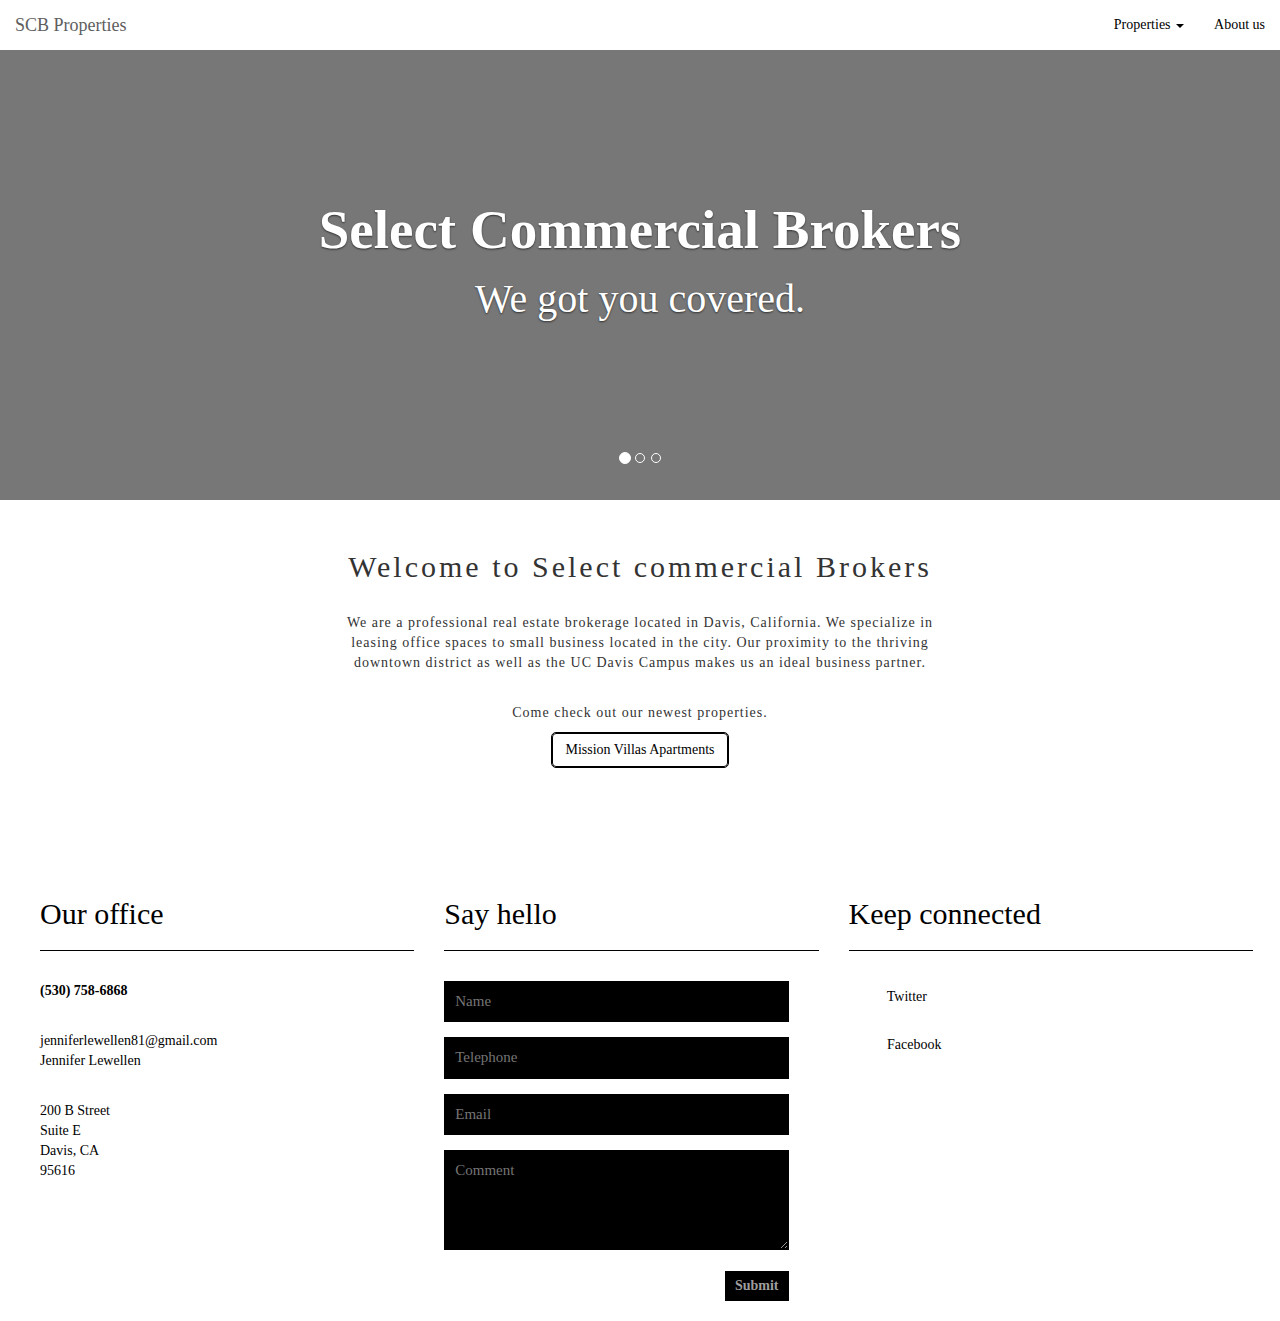
==== index.html @ 20b098ea "first" ====
<!DOCTYPE html>
<html>
<head>
	<meta charset="utf-8">
  <meta http-equiv="X-UA-Compatible" content="IE=edge">
  <meta name="viewport" content="width=device-width, initial-scale=1.0">
	<title>Stephan's Page</title>
	<link rel="stylesheet" href="bootstrap.min.css">
	<link href='https://fonts.googleapis.com/css?family=PT+Sans:400,700' rel='stylesheet' type='text/css'>
  <link href="css/carousel.css" rel="stylesheet">
  <link rel="stylesheet" href="css/style.css"/>
  <link href='http://fonts.googleapis.com/css?family=Raleway:400,300,700,900%7COpen+Sans:400,300,700,800%7CMontserrat:400,700' rel='stylesheet' type='text/css'>
</head>

<!-- /________________________________________________________________________________________________________________ -->
<body>
	<div class = "bar">
		<nav class="navbar transparent navbar-default navbar-fixed-top">
		  <div class="container-fluid">
		    <nav class = "navbar-inner">
		    <!-- Brand and toggle get grouped for better mobile display -->
			    <div class="navbar-header">
			      <button type="button" class="navbar-toggle collapsed" data-toggle="collapse" data-target="#bs-example-navbar-collapse-1" aria-expanded="false">
			        <span class="sr-only">Toggle navigation</span>
			        <span class="icon-bar"></span>
			        <span class="icon-bar"></span>
			        <span class="icon-bar"></span>
			      </button>
			      <a class="navbar-brand" href="#">SCB Properties</a>
			    </div>

		    <!-- Collect the nav links, forms, and other content for toggling -->
			    <div class="collapse navbar-collapse" id="bs-example-navbar-collapse-1">
			      <ul class="nav navbar-nav navbar-right">
			        <li class="dropdown">
			          <a href="#" class="dropdown-toggle" data-toggle="dropdown" role="button" aria-haspopup="true" aria-expanded="false">Properties <span class="caret"></span></a>
			          <ul class="dropdown-menu">
			            <li><a href="penis.html">Mission Villas Apartments</a></li>
			          </ul>
			        </li>
			        <li><a href="#">About us</a></li>
			      </ul>
			    </div><!-- /.navbar-collapse -->
		    </nav>
		  </div><!-- /.container-fluid -->
		</nav>
	</div>
<!-- /________________________________________________________________________________________________________________ -->
    <div id="myCarousel" class="carousel slide" data-ride="carousel">
      <!-- Indicators -->
      <ol class="carousel-indicators">
        <li data-target="#myCarousel" data-slide-to="0" class="active"></li>
        <li data-target="#myCarousel" data-slide-to="1"></li>
        <li data-target="#myCarousel" data-slide-to="2"></li>
      </ol>
      <div class="carousel-inner" role="listbox">
        <div class="item active">
          <img class="first-slide" src="images/ss1.png" alt="First slide">
          <div class="container">
            <div class="carousel-caption">
              <h1>Select Commercial Brokers</h1>
              <p>We got you covered.</p>
            </div>
          </div>
        </div>
        <div class="item">
          <img class="second-slide" src="images/ss2.png" alt="Second slide">
          <div class="container">
            <div class="carousel-caption">
              <h1>Select Commercial Brokers</h1>
              <p>We got you covered.</p>
            </div>
          </div>
        </div>
        <div class="item">
          <img class="third-slide" src="images/ss3.png" alt="Third slide">
          <div class="container">
            <div class="carousel-caption">
              <h1>Select Commercial Brokers</h1>
              <p>We got you covered.</p>
            </div>
          </div>
        </div>
      </div>
      <a class="left carousel-control" href="#myCarousel" role="button" data-slide="prev">
        <span class="glyphicon glyphicon-chevron-left" aria-hidden="true"></span>
        <span class="sr-only">Previous</span>
      </a>
      <a class="right carousel-control" href="#myCarousel" role="button" data-slide="next">
        <span class="glyphicon glyphicon-chevron-right" aria-hidden="true"></span>
        <span class="sr-only">Next</span>
      </a>
    </div><!-- /.carousel -->
<!-- /________________________________________________________________________________________________________________ -->

	<div class = "main">
		<div class = "container">
			<div class = "row">

				<div class = "col-md-3">
				</div>

				<div class = "col-md-6" id="center">
          <h2>Welcome to Select commercial Brokers</h2>
          <p>We are a professional real estate brokerage located in Davis, California. We specialize in leasing office spaces to small business located in the city. Our proximity to the thriving downtown district as well as the UC Davis Campus makes us an ideal business partner.</p>
          <p>Come check out our newest properties.</p>
          <label class="btn btn-primary" id="MVB">
            <a id ="vlink" href="penis.html" autocomplete="off"> Mission Villas Apartments</a>
          </label>
				</div>

				<div class = "col-md-3">
        </div>

		  </div>
	 </div>
  </div>

<!-- Start Contact Us -->
<div class="container contact">
<div class="contact_in">

  <!-- Start Content -->
  <div class="content" id="contact">


    <div class="col">

      <h3>Our office</h3>

      <p class="phone">
        (530) 758-6868
      </p>

      <p>
        <a href="mailto:jenniferlewellen81@gmail.com">jenniferlewellen81@gmail.com</a><br>
        Jennifer Lewellen
      </p>

      <p>
        200 B Street<br>
        Suite E<br>
        Davis, CA<br>
        95616
      </p>

    </div>
    <div class="col">

      <h3>Say hello</h3>

      <div class="error"></div>

      <form action="" method="get" id="contact_form">

        <input type="text" name="wish" id="wish" value="" class="wish">

        <input type="text" name="firstname" id="firstname" placeholder="Name" value="">

        <input type="text" name="telephone" id="telephone" placeholder="Telephone" value="">

        <input type="text" name="email" id="email" placeholder="Email" value="">

        <textarea cols="1" rows="1" name="comment" id="comment" placeholder="Comment"></textarea>
        
        <button>Submit</button>
        <img src="images/loader.svg" alt="" class="loader">

      </form>

      <div class="clearboth"></div>

    </div>
    <div class="social">

      <h3>Keep connected</h3>

      <a href="#" target="_blank">
        <img src="images/icon-tw.svg" alt="">
        Twitter
      </a>
      <a href="#" target="_blank">
        <img src="images/icon-fb.svg" alt="">
        Facebook
      </a>

    </div>
    <div class="clearboth"></div>

  </div>
  <!-- End Content -->

</div>
</div>
<!-- End Contact Us -->

    <script src="cdnjs.cloudflare.com/ajax/libs/jquery/2.2.2/jquery.min.js"></script>
    <script src="javascripts/navScroll.js"></script>
    <script src="https://ajax.googleapis.com/ajax/libs/jquery/1.11.3/jquery.min.js"></script>
    <script>window.jQuery || document.write('<script src="../../assets/js/vendor/jquery.min.js"><\/script>')</script>
    <script src="bootstrap/dist/js/bootstrap.min.js"></script>
    <!-- Just to make our placeholder images work. Don't actually copy the next line! -->
    <script src="assets/js/holder.min.js"></script>
    <script src="javascripts/index.js"></script>
    <!-- IE10 viewport hack for Surface/desktop Windows 8 bug -->
    <script src="../../assets/js/ie10-viewport-bug-workaround.js"></script>
</body>
</html>
---- css/carousel.css ----
/* GLOBAL STYLES
-------------------------------------------------- */
/* Padding below the footer and lighter body text */

/* CUSTOMIZE THE CAROUSEL
-------------------------------------------------- */
@font-face{
  font-family: "Stellar";
  src: url('../../fonts/Stellar/Stellar-light.otf');
}


/* Carousel base class */
.carousel {
  height: 500px;
  margin-bottom: 30px;
}

.carousel-caption h1 {
  font-size: 55px;
  font-weight: bold;
}
/* Since positioning the image, we need to help out the caption */
.carousel-caption {
  position: absolute;
  top:160px;
  z-index: 10;
}

/* Declare heights because of positioning of img element */
.carousel .item {
  height: 500px;
  background-color: #777;
}

.carousel-inner > .item > img {
  position: absolute;
  top: 0;
  left: 0;
  min-width: 100%;
  height: 500px;
  -webkit-filter: contrast(58%) brightness(96%) saturate(145%);
  filter: contrast(58%) brightness(96%) saturate(145%) grayscale(100%);
  filter: 
}

.right.carousel-control, .left.carousel-control {
    opacity: 0;
    filter:alpha(opacity=0); /* IE support */
}



/* MARKETING CONTENT
-------------------------------------------------- */

/* Center align the text within the three columns below the carousel */
/*
.marketing .col-lg-4 {
  margin-bottom: 20px;
  text-align: center;
}
.marketing h2 {
  font-weight: normal;
}
.marketing .col-lg-4 p {
  margin-right: 10px;
  margin-left: 10px;
}
*/

/* Featurettes
------------------------- */
/*
.featurette-divider {
  margin: 80px 0; /* Space out the Bootstrap <hr> more 
}*/

/* Thin out the marketing headings 
.featurette-heading {
  font-weight: 300;
  line-height: 1;
  letter-spacing: -1px;
}*/


/* RESPONSIVE CSS
-------------------------------------------------- */

@media (min-width: 768px) {
  /* Navbar positioning foo */
  .navbar-wrapper {
    margin-top: 20px;
  }
  .navbar-wrapper .container {
    padding-right: 15px;
    padding-left: 15px;
  }
  .navbar-wrapper .navbar {
    padding-right: 0;
    padding-left: 0;
  }

  /* The navbar becomes detached from the top, so we round the corners */
  .navbar-wrapper .navbar {
    border-radius: 4px;
  }

  /* Bump up size of carousel content */
  .carousel-caption p {
    margin-bottom: 25px;
    font-size: 40px;
    line-height: 1.4;
  }

  .featurette-heading {
    font-size: 50px;
  }
}

@media (min-width: 992px) {
  .featurette-heading {
    margin-top: 120px;
  }
}
---- css/style.css ----
* {
    -webkit-box-sizing: border-box;
    -moz-box-sizing: border-box;
    -ms-box-sizing: border-box;
    box-sizing: border-box;
}
/* did this to get the bottom part to be level*/
.container{
  width:100%;
}


@font-face{
  font-family: "Stellar";
  src: url('../../fonts/Stellar/Stellar-light.otf');
}


*
{
   margin:  0;
   padding: 0;
   border: 0;
   font-family: 'Stellar';
}
/* ----------------------------*/
.navbar {
    -webkit-transition: all 0.6s ease-out;
    -moz-transition: all 0.6s ease-out;
    -o-transition: all 0.6s ease-out;
    -ms-transition: all 0.6s ease-out;
    transition: all 0.6s ease-out;
}

.navbar.scrolled {
    background: rgb(68, 68, 68); //IE
    background: rgba(0, 0, 0, 0.78); //NON-IE
}
/*----------------------------------*/


 .navbar.transparent.navbar-default.navbar-fixed-top {
   background-color: white;
   border-color: transparent;
   margin:0px;
   border:0px;
}

.navbar-default .navbar-brand {
    color: black;
}

.navbar-default .navbar-nav>li>a{
   color: black;
}

.navbar-inner{
  color:black;
}


.main { 
  display: block;
  padding-bottom: 100px;
  text-align: center;
 }
#MVB{
    outline: 1px solid black;
    background-color: #fff;
}
.btn-primary {
    border-color: black;
}

.navbar-default {
    color: white;
}

#center {
}
#center h2{
    font-family: 'Stellar-light';
    font-weight: 300;
    letter-spacing: 3px;
}

#center p{
    letter-spacing: 1px;
    padding-top: 20px;
}

#vlink {
    text-decoration: none;
    color: black;
}

#common{
    top:-20px;
}

/* ---------*/
.contact h2{
}

.contact {
    background: #white;
    position: relative;
    padding-bottom: 20px;
    padding-left: 40px;
}
.contact * {
    text-shadow: none;
}
.contact h2 {
    color: #000;
}
.contact h3 {
    border-bottom: 1px solid #000;
    color: #000;
    font-size: 30px;
    font-weight: normal;
    margin: 0 0 30px;
    padding: 0 0 20px;
}
.contact p {
    color: #000;
    line-height: 20px;
    padding: 0 0 20px;
}
.contact .contact_in {
    padding: 40px auto 15px;
}
.contact .col {
    float: left;
    padding: 30px 30px 0 0;
    width: 33%;
}
.contact .col a {
    text-decoration: none;
    color: #000;
}
.contact .col a:hover {
    text-decoration: underline;
}
.contact .col form {
    padding: 0 30px 0 0;
}
.contact .col form input {
    background: #000;
    border: 1px solid #000;
    color: #fff;
    font-size: 15px;
    margin: 0 0 15px;
    padding: 9px 10px;
    width: 100%;
}
.contact .col form textarea {
    background: #000;
    border: 1px solid #000;
    color: #000;
    font-size: 15px;
    margin: 0 0 15px;
    min-height: 100px;
    padding: 9px 10px;
    width: 100%;
}
.contact .col form input.error,
.contact .col form textarea.error {
    border: 1px solid #000;
}
.contact .col form button {
    background: #000;
    border: 0;
    color: #9E9E9E;
    cursor: pointer;
    float: right;
    font-size: 14px;
    font-weight: bold;
    line-height: 14px;
    margin: 0;
    padding: 8px 10px;
    transition: opacity .25s ease-in-out;
}
.contact .col form button:focus {
    outline: 0;
}
.contact .col form .loader {
    opacity: 0;
    float: right;
    margin: 6px 10px 0 0;
    transition: opacity .25s ease-in-out;
}
.contact .col form.success button {
    cursor: default;
    opacity: 0.5;
}
.contact .col form.success .loader {
    opacity: 1;
}
.contact .wish {
    display: none;
}
.contact .phone {
    font-weight: bold;
}
.contact .phone a {
    color: #000;
    text-decoration: none;
}
.contact .phone img {
    height: 25px;
    margin: 0 5px -7px 0;
    width: 25px;
}
.contact div.error div {
    color: #000;
    padding: 0 0 15px;
}
.contact .social {
    float: left;
    padding: 30px 0 0;
    width: 33%;
}
.contact .social a {
    color: #000;
    display: block;
    height: 33px;
    line-height: 32px;
    margin: 0 0 15px;
    text-decoration: none;
}
.contact .social a img {
    height: 30px;
    margin: 0 5px -10px 0;
    width: 30px;
}
@media all and (max-width: 900px) {
    .contact .col {
        float: left;
        padding: 30px 2px 0;
        width: 50%;
    }
    .contact .social {
        clear: both;
        float: none;
        margin: 0 2px;
        width: auto;
    }
}
@media all and (max-width: 900px) {
    .contact .col {
        clear: both;
        float: none;
        margin: 0 2px;
        padding: 30px 0 0;
        width: auto;
    }
}
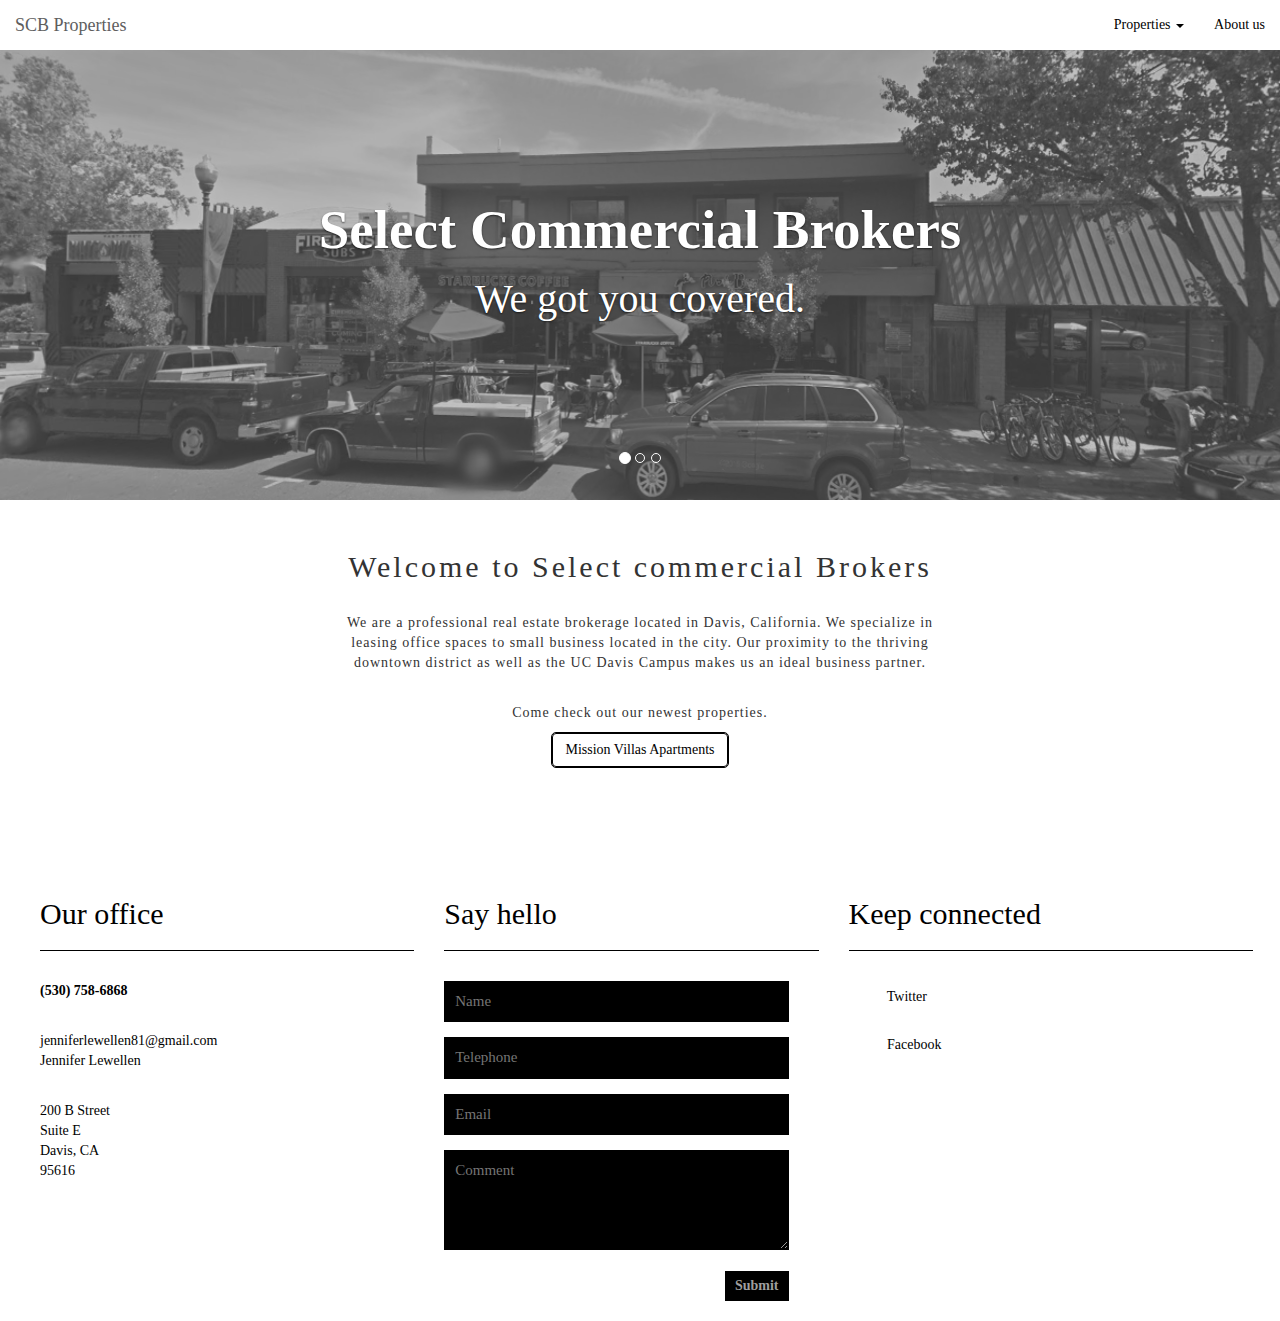
==== commit f6547bee: "please work" ====
--- a/index.html
+++ b/index.html
@@ -5,11 +5,11 @@
   <meta http-equiv="X-UA-Compatible" content="IE=edge">
   <meta name="viewport" content="width=device-width, initial-scale=1.0">
 	<title>Stephan's Page</title>
-	<link rel="stylesheet" href="bootstrap.min.css">
+	<link rel="stylesheet" href="/bootstrap.min.css">
 	<link href='https://fonts.googleapis.com/css?family=PT+Sans:400,700' rel='stylesheet' type='text/css'>
   <link href="css/carousel.css" rel="stylesheet">
   <link rel="stylesheet" href="css/style.css"/>
-  <link href='http://fonts.googleapis.com/css?family=Raleway:400,300,700,900%7COpen+Sans:400,300,700,800%7CMontserrat:400,700' rel='stylesheet' type='text/css'>
+  <link href='https://fonts.googleapis.com/css?family=Raleway:400,300,700,900%7COpen+Sans:400,300,700,800%7CMontserrat:400,700' rel='stylesheet' type='text/css'>
 </head>
 
 <!-- /________________________________________________________________________________________________________________ -->
@@ -55,7 +55,7 @@
       </ol>
       <div class="carousel-inner" role="listbox">
         <div class="item active">
-          <img class="first-slide" src="images/ss1.png" alt="First slide">
+          <img class="first-slide" src="images/SS1.png" alt="First slide">
           <div class="container">
             <div class="carousel-caption">
               <h1>Select Commercial Brokers</h1>
@@ -194,11 +194,11 @@
 </div>
 <!-- End Contact Us -->
 
-    <script src="cdnjs.cloudflare.com/ajax/libs/jquery/2.2.2/jquery.min.js"></script>
+    <script src="https://cdnjs.cloudflare.com/ajax/libs/jquery/2.2.2/jquery.min.js"></script>
     <script src="javascripts/navScroll.js"></script>
     <script src="https://ajax.googleapis.com/ajax/libs/jquery/1.11.3/jquery.min.js"></script>
     <script>window.jQuery || document.write('<script src="../../assets/js/vendor/jquery.min.js"><\/script>')</script>
-    <script src="bootstrap/dist/js/bootstrap.min.js"></script>
+    <script src="/bootstrap.min.js"></script>
     <!-- Just to make our placeholder images work. Don't actually copy the next line! -->
     <script src="assets/js/holder.min.js"></script>
     <script src="javascripts/index.js"></script>
